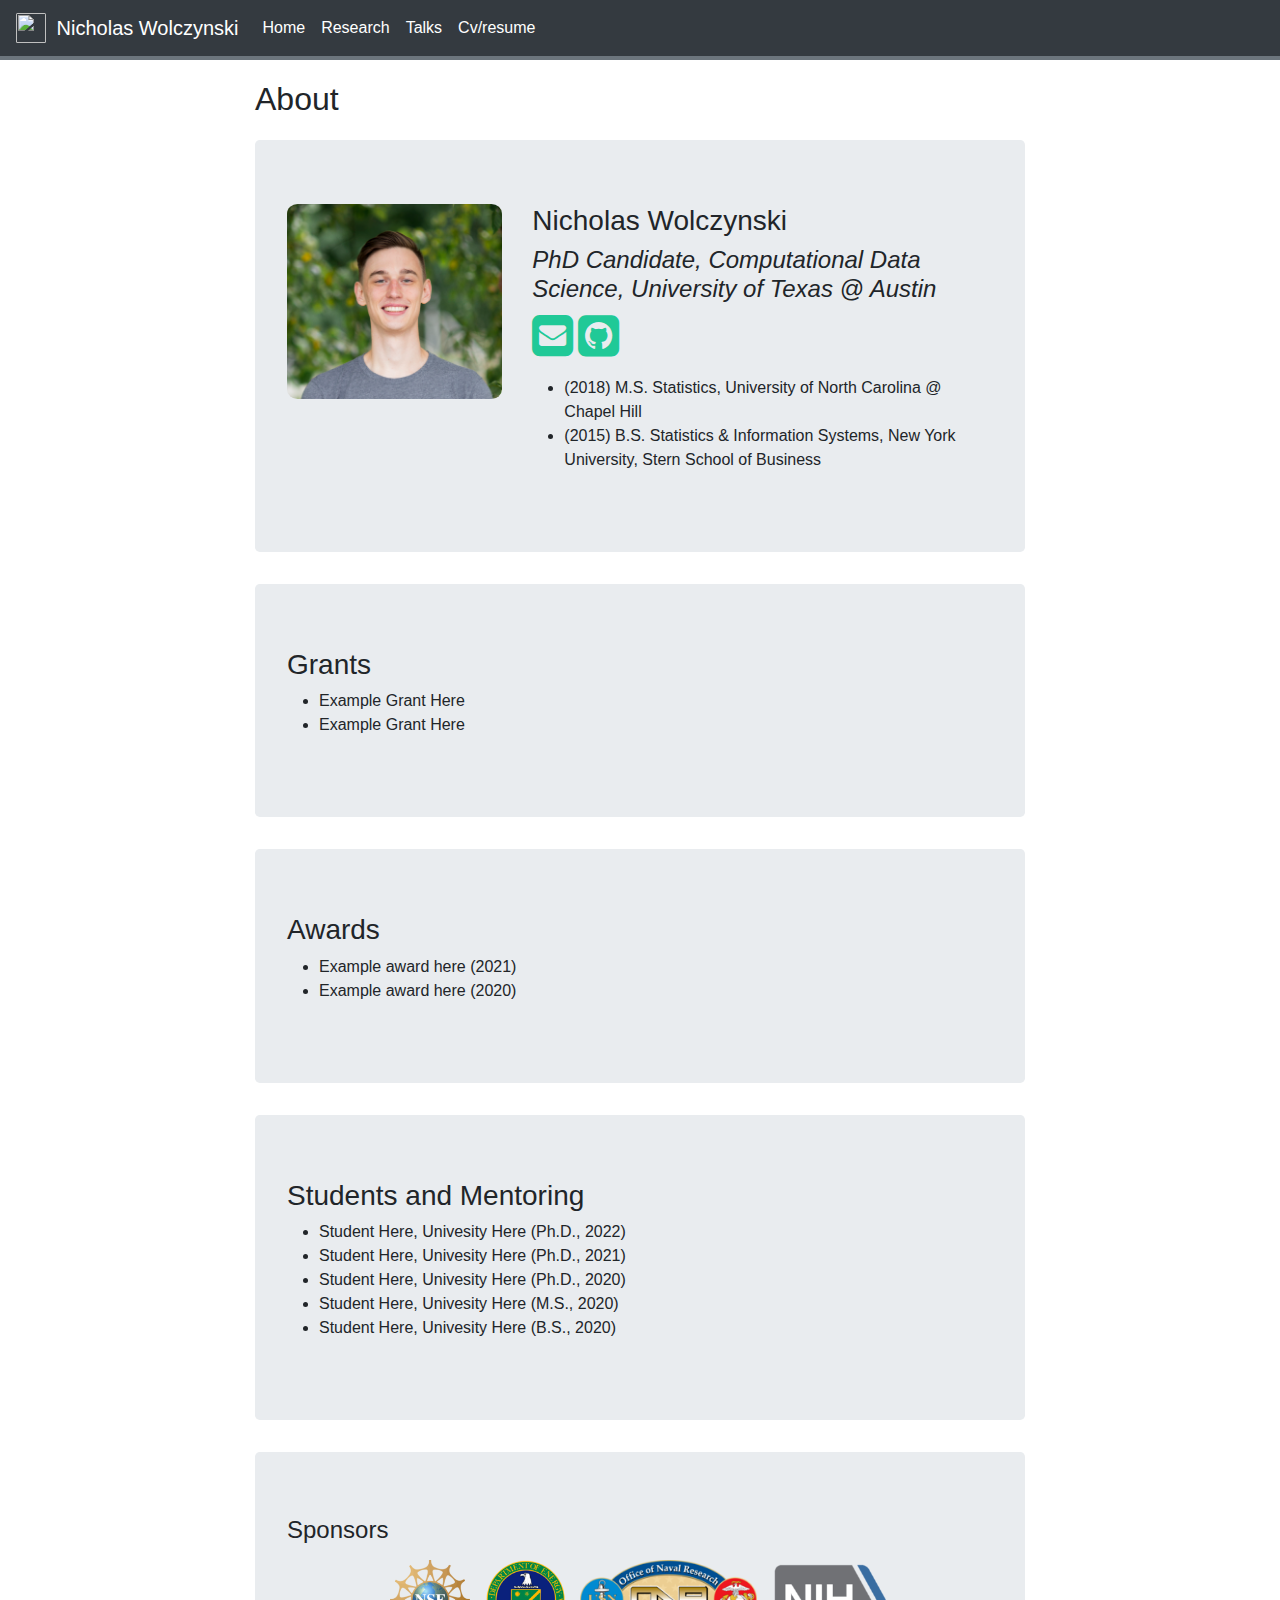
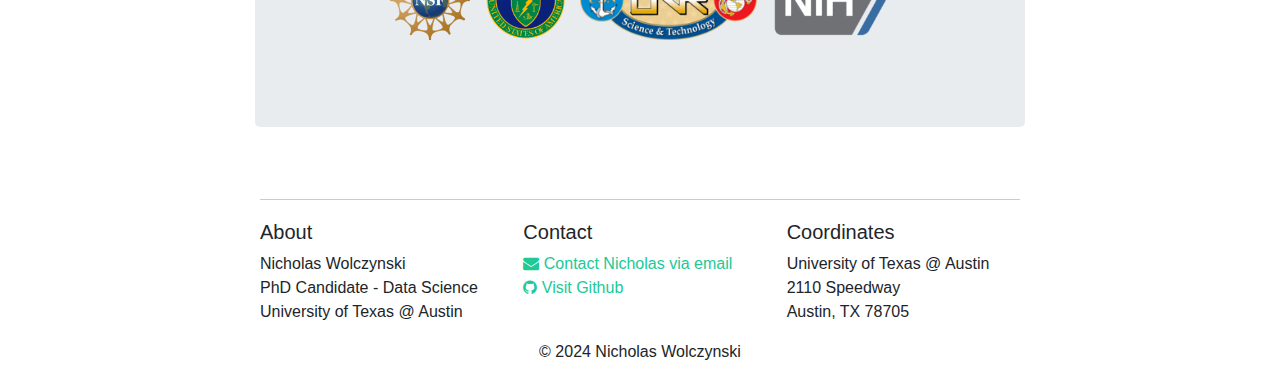
==== about/index.html @ fd1954d8 "Site updated at 2024-09-14 20:59:19 UTC" ====
<!DOCTYPE html>
<html>

  <head>
  <meta charset="utf-8">
  <meta http-equiv="X-UA-Compatible" content="IE=edge">
  <meta name="viewport" content="width=device-width, initial-scale=1">

  <title>About - Nicholas Wolczynski</title>
  <meta name="description" content="Academic webpage of Nicholas Wolczynski">
  <link rel="stylesheet" href="/assets/main.css">
  <link rel="canonical" href="/about/">
  <link rel="shortcut icon" type ="image/x-icon" href="/favicon.ico">
  <link rel="stylesheet" href="https://maxcdn.bootstrapcdn.com/font-awesome/4.2.0/css/font-awesome.min.css">
  <link rel="stylesheet" href="https://cdn.rawgit.com/jpswalsh/academicons/master/css/academicons.min.css">

  <link rel="preconnect" href="https://player.vimeo.com">
  <link rel="preconnect" href="https://i.vimeocdn.com">
  <link rel="preconnect" href="https://f.vimeocdn.com">

  <!-- Bootstrap CSS -->
  <link rel="stylesheet" href="https://stackpath.bootstrapcdn.com/bootstrap/4.3.1/css/bootstrap.min.css">

  <!-- Bootstrap JS and dependencies -->
  <script src="https://code.jquery.com/jquery-3.3.1.slim.min.js"></script>
  <script src="https://cdnjs.cloudflare.com/ajax/libs/popper.js/1.14.7/umd/popper.min.js"></script>
  <script src="https://stackpath.bootstrapcdn.com/bootstrap/4.3.1/js/bootstrap.min.js"></script>




<!-- Google Analytics (original) -->
<script>
  (function(i,s,o,g,r,a,m){i['GoogleAnalyticsObject']=r;i[r]=i[r]||function(){
  (i[r].q=i[r].q||[]).push(arguments)},i[r].l=1*new Date();a=s.createElement(o),
  m=s.getElementsByTagName(o)[0];a.async=1;a.src=g;m.parentNode.insertBefore(a,m)
  })(window,document,'script','https://www.google-analytics.com/analytics.js','ga');

  ga('create', '', 'auto');
  ga('send', 'pageview');

</script>

<!-- Global site tag (gtag.js) - Google Analytics 4 -->
<script async src="https://www.googletagmanager.com/gtag/js?id="></script>
<script>
  window.dataLayer = window.dataLayer || [];
  function gtag(){dataLayer.push(arguments);}
  gtag('js', new Date());

  gtag('config', '');
</script>

<!-- Google Tag Manager -->
<script>(function(w,d,s,l,i){w[l]=w[l]||[];w[l].push({'gtm.start':
new Date().getTime(),event:'gtm.js'});var f=d.getElementsByTagName(s)[0],
j=d.createElement(s),dl=l!='dataLayer'?'&l='+l:'';j.async=true;j.src=
'https://www.googletagmanager.com/gtm.js?id='+i+dl;f.parentNode.insertBefore(j,f);
    })(window,document,'script','dataLayer','');</script>
<!-- End Google Tag Manager -->



<script>
MathJax = {
    tex: {
    inlineMath: [ ['$', '$'], ['\\(', '\\)'] ],
    tags: 'ams'  // should be 'ams', 'none', or 'all' }. This line makes the equation numbering and labeling work
    }, 
    svg: {
    fontCache: 'global'
    }
};
</script>
<script
    type="text/javascript" id="MathJax-script" async
    src="https://cdn.jsdelivr.net/npm/mathjax@3/es5/tex-svg.js">
</script> 

</head>


  <body>

    <!-- Google Tag Manager (noscript) -->
<noscript><iframe src="https://www.googletagmanager.com/ns.html?id="
height="0" width="0" style="display:none;visibility:hidden"></iframe></noscript>
<!-- End Google Tag Manager (noscript) -->

<nav class="navbar sticky-top navbar-expand-md navbar-dark bg-dark">
    <a class="navbar-brand" href="/">
     <img src="/favicon.ico" width="30" height="30" style="margin-right:5px" class="d-inline-block align-top" alt="">
      Nicholas Wolczynski
    </a>
    <button class="toggler navbar-toggler collapsed" type="button" data-bs-toggle="collapse" data-bs-target="#navbarColor02" aria-controls="navbarColor02" aria-expanded="false" aria-label="Toggle navigation">
        <span class="navbar-toggler-icon"></span>
    </button>

    <div class="collapse navbar-collapse" id="navbarColor02">
        <div class="navbar-nav mr-auto">
            <a class="nav-item nav-link" href="/">Home</a>
                   
                <a class="nav-item nav-link" href="/research">Research</a>
                   
                <a class="nav-item nav-link" href="/talks">Talks</a>
                   
                <a class="nav-item nav-link" href="/cv/Resume">Cv/resume</a>
            
        </div>
    </div>
</nav>


    <div class="container-fluid">
      <div class="row">
        <div id="gridid" class="col-sm-12 col-xs-12">
  <h2 id="about">About</h2>

<div class="jumbotron">
  <div class="row">
    <div class="col-sm-4">
      <p><img src="/images/headshot.jpg" width="100%" style="max-width:250px" /></p>
    </div>
    <div class="col-sm-8 col-xs-12">
      <h3>Nicholas Wolczynski</h3>
      <h4><i>PhD Candidate, Computational Data Science, University of Texas @ Austin</i></h4>
      <p><a href="mailto:nicholas@mccombs.utexas.edu" target="_blank"><i class="fa fa-envelope-square fa-3x"></i></a> 
   <a href="/cv/cv.pdf" target="_blank"><i class="ai ai-cv-square ai-3x"></i></a> 
   <a href="https://scholar.google.com/citations?user=3R1AJNMAAAAJ&amp;hl=en" target="_blank"><i class="ai ai-google-scholar-square ai-3x"></i></a> 
   <a href="https://github.com/ridicholas" target="_blank"><i class="fa fa-github-square fa-3x"></i></a></p>

      <ul style="overflow: hidden">
    
      <li>(2018) M.S. Statistics, University of North Carolina @ Chapel Hill</li>
    
      <li>(2015) B.S. Statistics &amp; Information Systems, New York University, Stern School of Business</li>
    
  </ul>

    </div>
  </div>
</div>

<div class="jumbotron">
  <h3>Grants</h3>
  <ul>
    
      <li>Example Grant Here</li>
    
      <li>Example Grant Here</li>
    
  </ul>
</div>

<div class="jumbotron">
  <h3>Awards</h3>
  <ul>
    
      <li>Example award here (2021)</li>
    
      <li>Example award here (2020)</li>
    
  </ul>
</div>

<div class="jumbotron">
  <h3>Students and Mentoring</h3>
  <ul>
    
      <li>Student Here, Univesity Here (Ph.D., 2022)</li>
    
      <li>Student Here, Univesity Here (Ph.D., 2021)</li>
    
      <li>Student Here, Univesity Here (Ph.D., 2020)</li>
    
      <li>Student Here, Univesity Here (M.S., 2020)</li>
    
      <li>Student Here, Univesity Here (B.S., 2020)</li>
    
  </ul>
</div>

<div class="jumbotron">
  <h4>Sponsors</h4>
  <div style="display:block; text-align:center; margin-left:auto; margin-right:auto;">
    <p><a href="https://www.nsf.gov/" target="_blank"><img src="/images/NSF.png" style="max-height: 80px; max-width: 200px; margin: 1%" /></a><a href="https://www.energy.gov/" target="_blank"><img src="/images/doe_logo.png" style="max-height: 80px; max-width: 200px; margin: 1%" /></a><a href="https://www.onr.navy.mil/" target="_blank"><img src="/images/onr_logo.png" style="max-height: 80px; max-width: 200px; margin: 1%" /></a><a href="https://www.nih.gov/" target="_blank"><img src="/images/NIH-logo.png" style="max-height: 80px; max-width: 200px; margin: 1%" /></a></p>
  </div>
</div>

</div>

      </div>
    </div>

    <br/>
<section id="footer">
<div class="container-footer">
  <hr style="border-top: 1px solid #303030; margin-bottom: 20px;"> <!-- Divider -->
  <div class="panel-footer">
	  <div class="row">
		<div class="col-sm-4">
		    <h5>About</h5>	
            <p>Nicholas Wolczynski<br/> PhD Candidate - Data Science<br/> University of Texas @ Austin
</p>
		</div>

		<div class="col-sm-4">
		    <h5>Contact</h5>	
            <p><a href="mailto:nicholas@mccombs.utexas.edu" target="_blank"><i class="fa fa-envelope fa-1x"></i> Contact Nicholas via email</a> <br/> <a href="https://github.com/ridicholas"><i class="fa fa-github fa-1x"></i> Visit Github</a>
</p>
		</div>

		<div class="col-sm-4">
		    <h5>Coordinates</h5>	
            <p>University of Texas @ Austin<br/> 2110 Speedway<br/> Austin, TX 78705
</p>
		</div>
	  </div>

      <center><p>&copy 2024 Nicholas Wolczynski </p></center>
	</div>
  </div>
</div>

<script src="/assets/javascript/bootstrap/bootstrap.bundle.min.js"></script>



  </body>

</html>
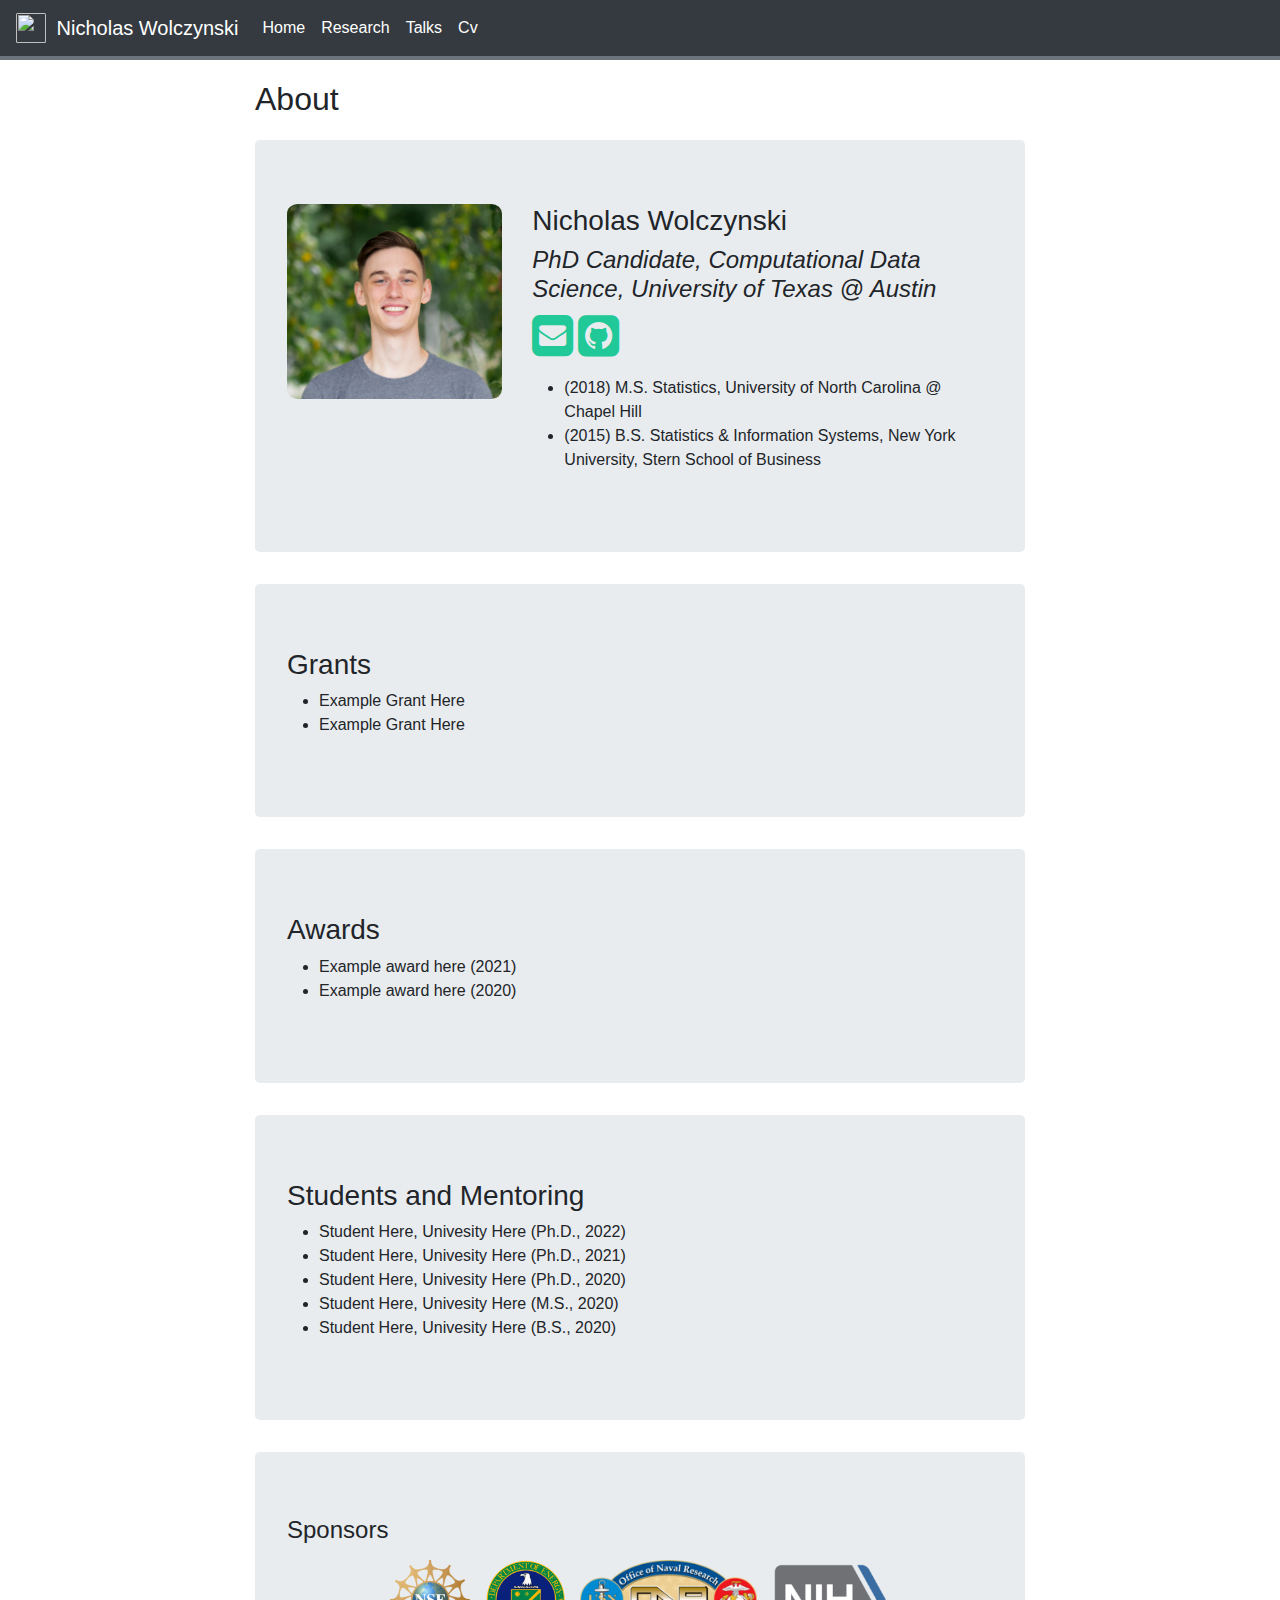
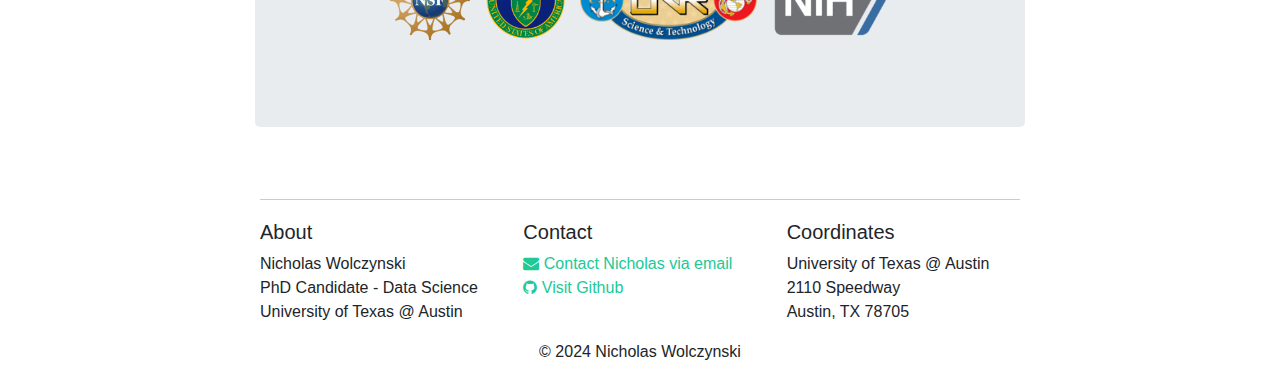
==== commit 5c164dfc: "Site updated at 2024-09-14 22:03:29 UTC" ====
--- a/about/index.html
+++ b/about/index.html
@@ -104,7 +104,7 @@
                    
                 <a class="nav-item nav-link" href="/talks">Talks</a>
                    
-                <a class="nav-item nav-link" href="/cv/Resume">Cv/resume</a>
+                <a class="nav-item nav-link" href="/CV">Cv</a>
             
         </div>
     </div>
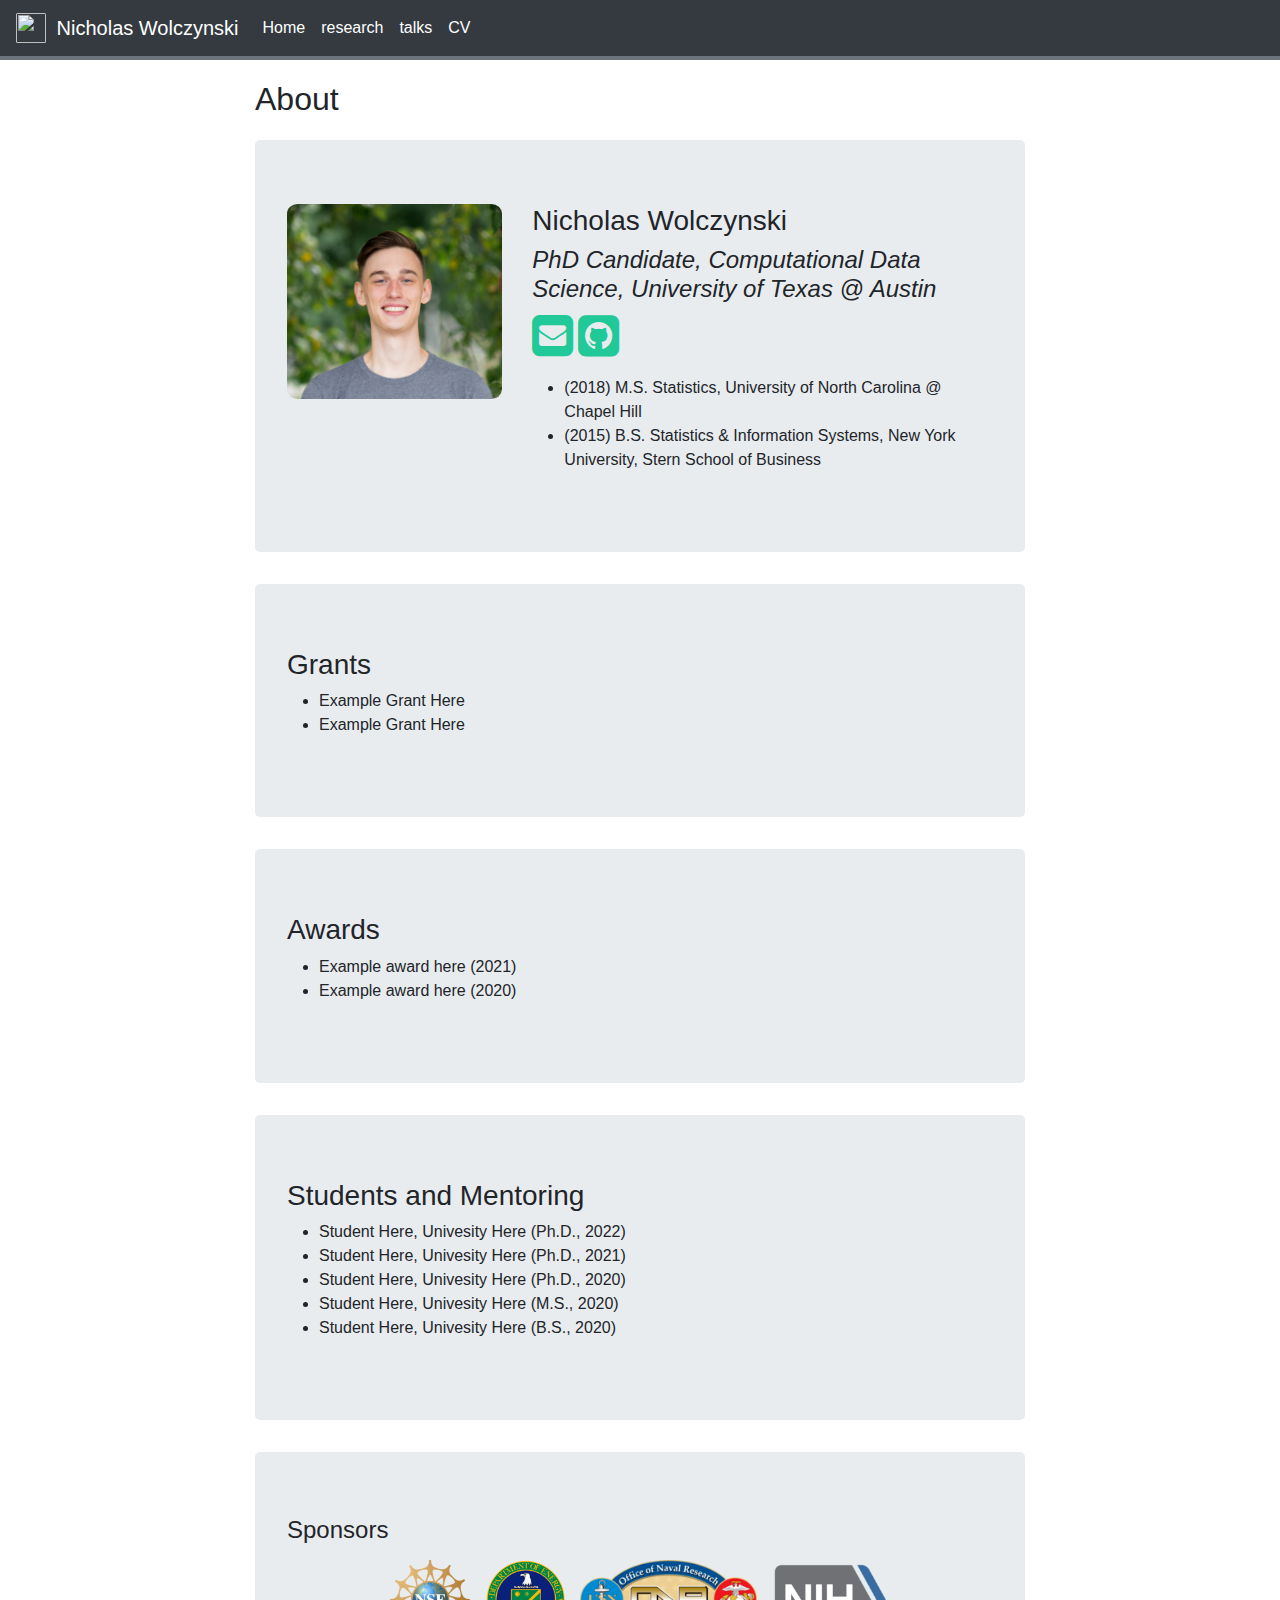
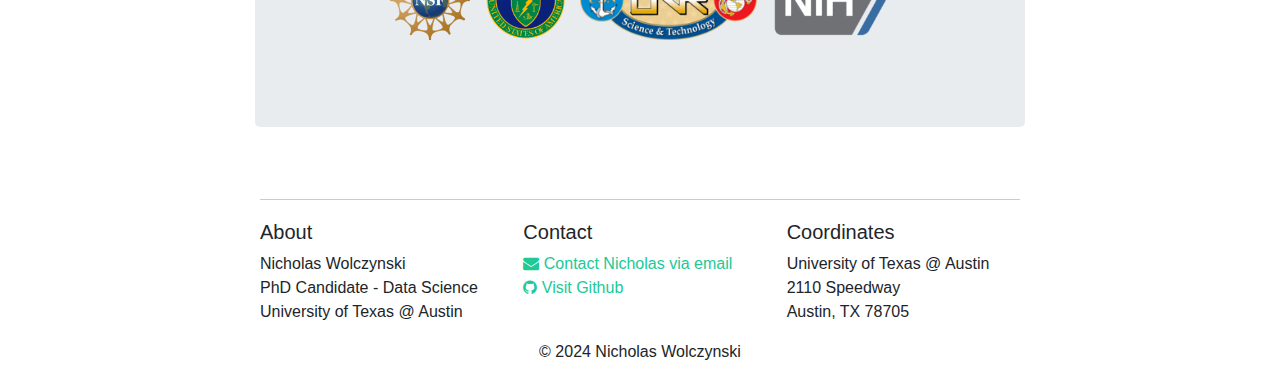
==== commit eab38c6c: "Site updated at 2024-09-15 16:46:23 UTC" ====
--- a/about/index.html
+++ b/about/index.html
@@ -100,11 +100,11 @@
         <div class="navbar-nav mr-auto">
             <a class="nav-item nav-link" href="/">Home</a>
                    
-                <a class="nav-item nav-link" href="/research">Research</a>
+                <a class="nav-item nav-link" href="/research">research</a>
                    
-                <a class="nav-item nav-link" href="/talks">Talks</a>
+                <a class="nav-item nav-link" href="/talks">talks</a>
                    
-                <a class="nav-item nav-link" href="/CV">Cv</a>
+                <a class="nav-item nav-link" href="/CV">CV</a>
             
         </div>
     </div>
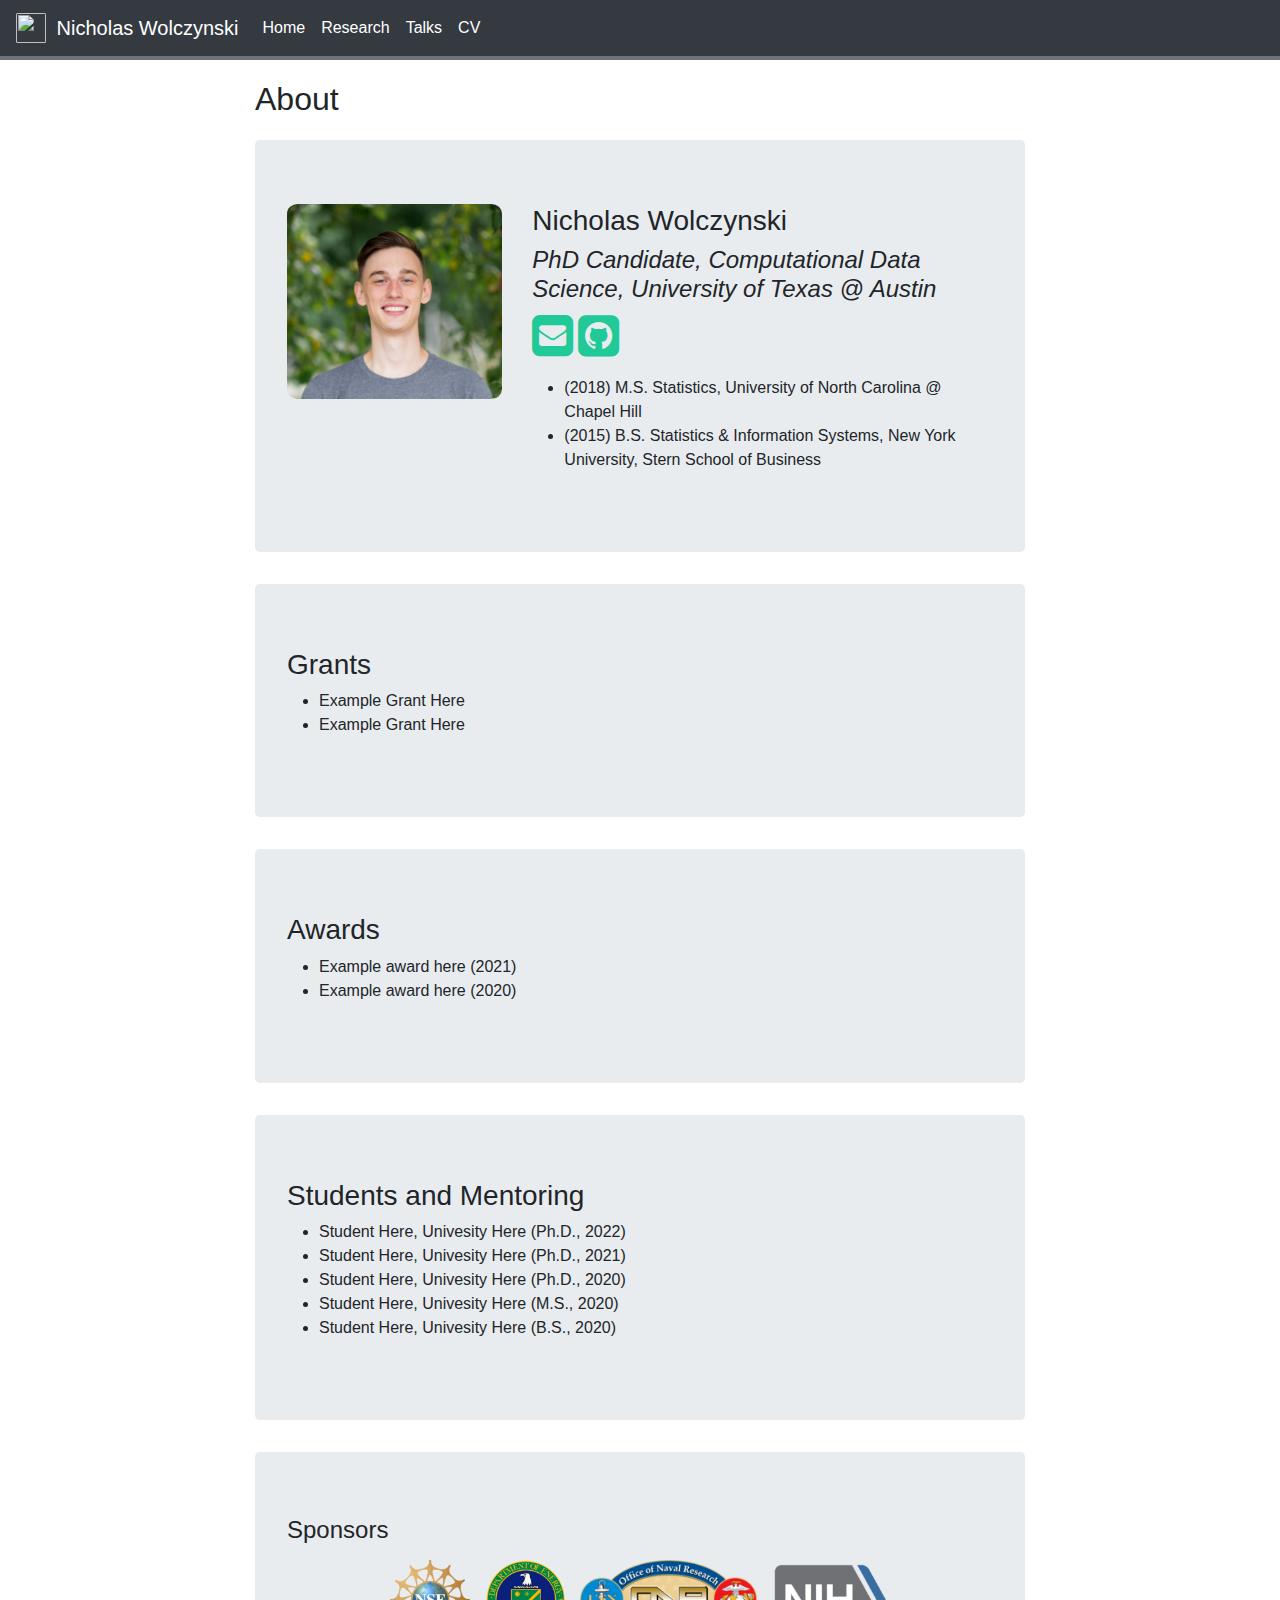
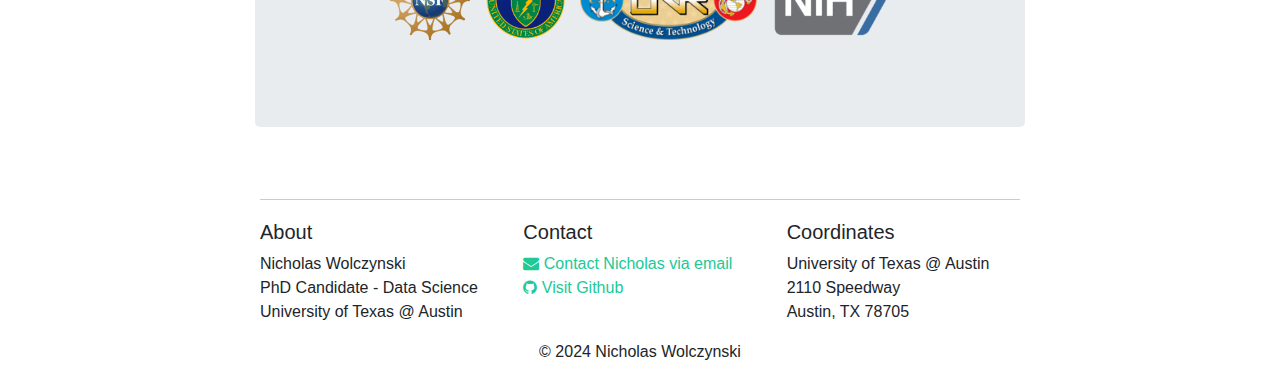
==== commit 29537354: "Site updated at 2024-09-15 16:47:29 UTC" ====
--- a/about/index.html
+++ b/about/index.html
@@ -100,9 +100,9 @@
         <div class="navbar-nav mr-auto">
             <a class="nav-item nav-link" href="/">Home</a>
                    
-                <a class="nav-item nav-link" href="/research">research</a>
+                <a class="nav-item nav-link" href="/Research">Research</a>
                    
-                <a class="nav-item nav-link" href="/talks">talks</a>
+                <a class="nav-item nav-link" href="/Talks">Talks</a>
                    
                 <a class="nav-item nav-link" href="/CV">CV</a>
             
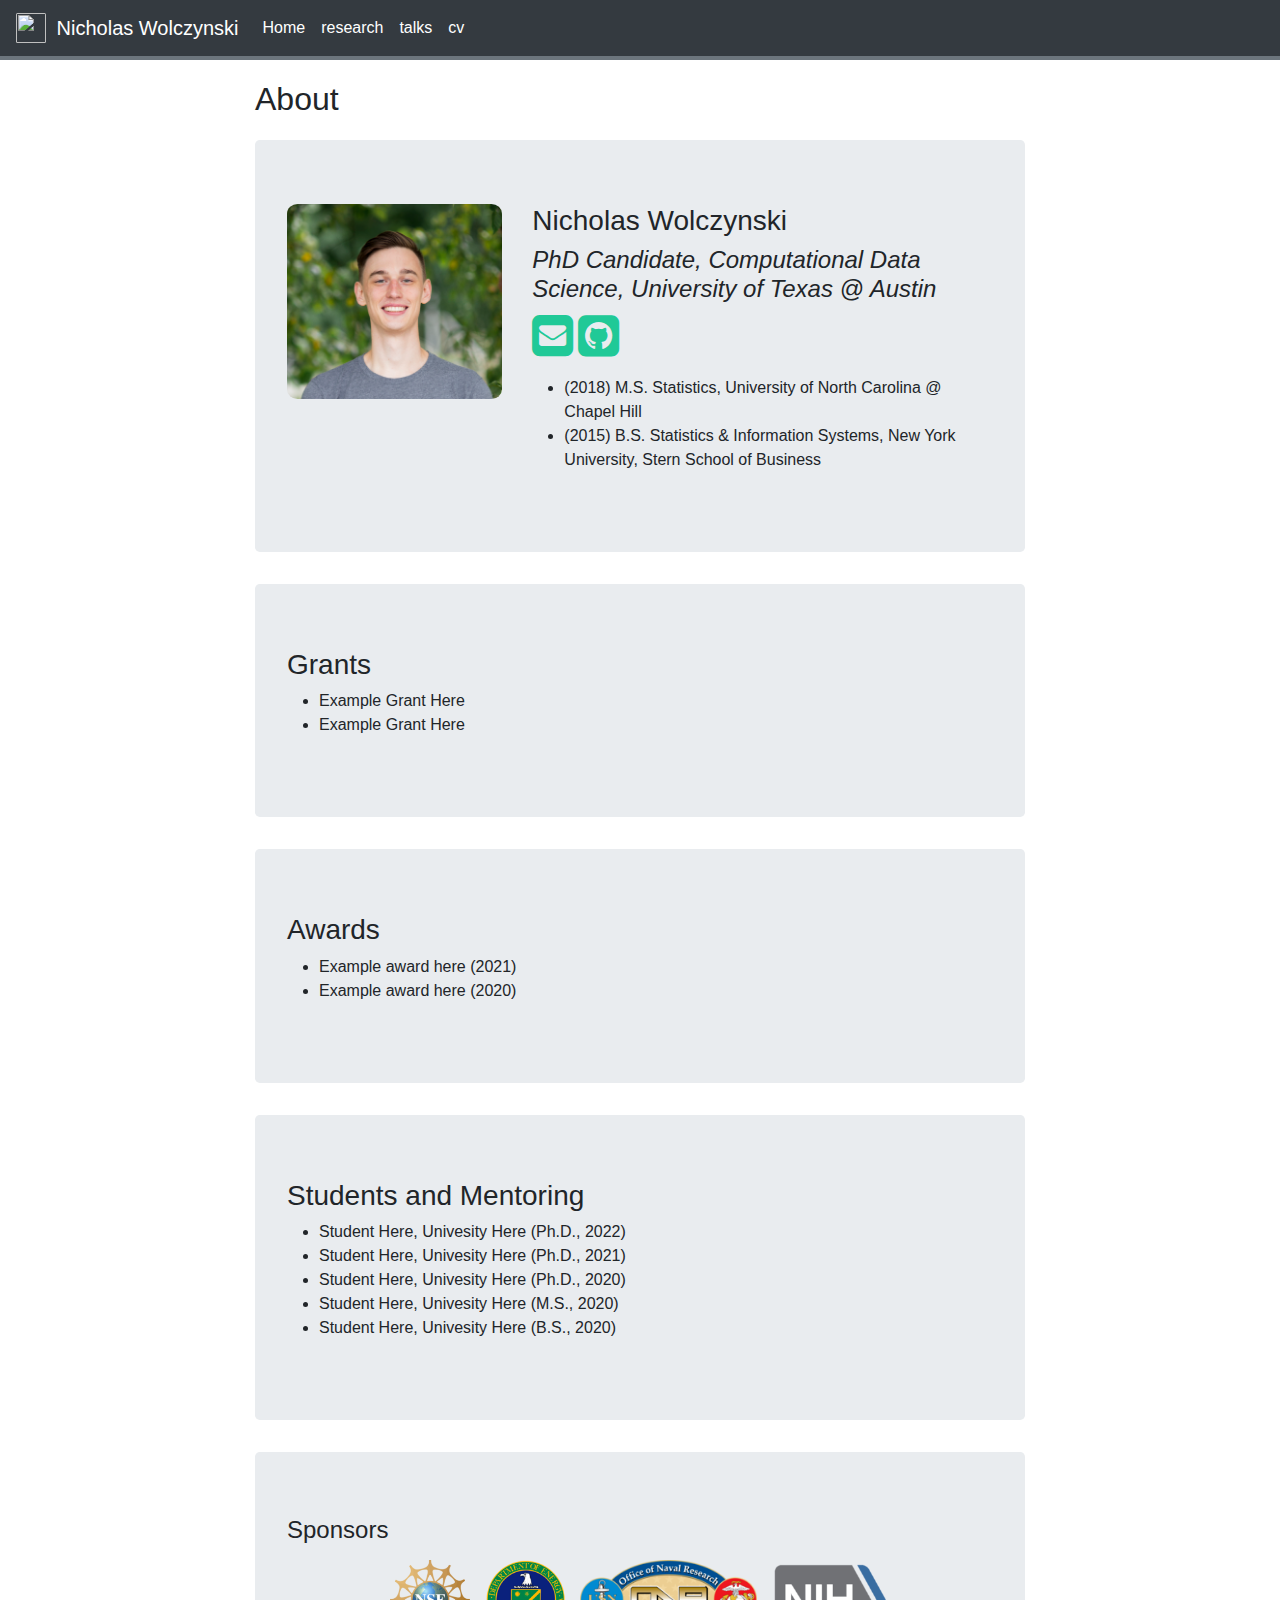
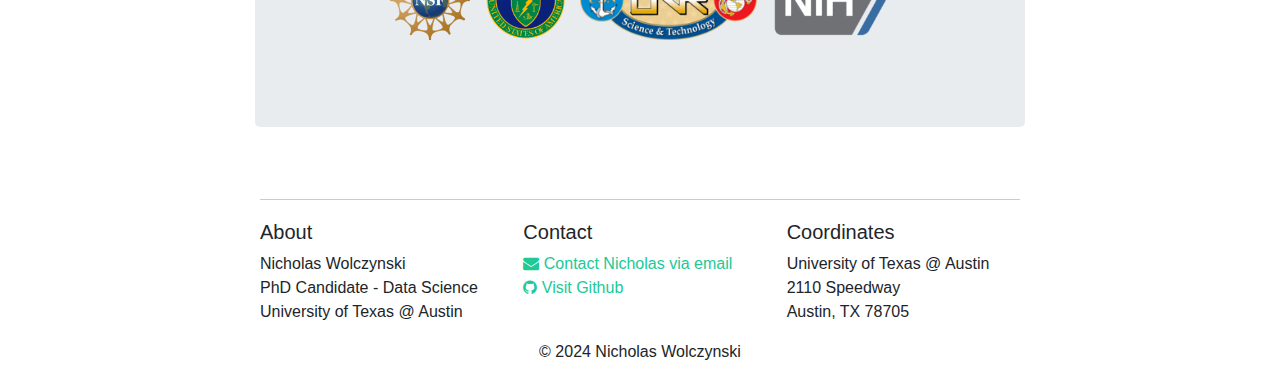
==== commit dcc121f4: "Site updated at 2024-09-15 17:06:51 UTC" ====
--- a/about/index.html
+++ b/about/index.html
@@ -9,8 +9,8 @@
   <title>About - Nicholas Wolczynski</title>
   <meta name="description" content="Academic webpage of Nicholas Wolczynski">
   <link rel="stylesheet" href="/assets/main.css">
-  <link rel="canonical" href="/about/">
-  <link rel="shortcut icon" type ="image/x-icon" href="/favicon.ico">
+  <link rel="canonical" href="https://ridicholas.github.io//about/">
+  <link rel="shortcut icon" type ="image/x-icon" href="https://ridicholas.github.io//favicon.ico">
   <link rel="stylesheet" href="https://maxcdn.bootstrapcdn.com/font-awesome/4.2.0/css/font-awesome.min.css">
   <link rel="stylesheet" href="https://cdn.rawgit.com/jpswalsh/academicons/master/css/academicons.min.css">
 
@@ -88,8 +88,8 @@
 <!-- End Google Tag Manager (noscript) -->
 
 <nav class="navbar sticky-top navbar-expand-md navbar-dark bg-dark">
-    <a class="navbar-brand" href="/">
-     <img src="/favicon.ico" width="30" height="30" style="margin-right:5px" class="d-inline-block align-top" alt="">
+    <a class="navbar-brand" href="https://ridicholas.github.io//">
+     <img src="https://ridicholas.github.io//favicon.ico" width="30" height="30" style="margin-right:5px" class="d-inline-block align-top" alt="">
       Nicholas Wolczynski
     </a>
     <button class="toggler navbar-toggler collapsed" type="button" data-bs-toggle="collapse" data-bs-target="#navbarColor02" aria-controls="navbarColor02" aria-expanded="false" aria-label="Toggle navigation">
@@ -98,13 +98,13 @@
 
     <div class="collapse navbar-collapse" id="navbarColor02">
         <div class="navbar-nav mr-auto">
-            <a class="nav-item nav-link" href="/">Home</a>
+            <a class="nav-item nav-link" href="https://ridicholas.github.io//">Home</a>
                    
-                <a class="nav-item nav-link" href="/Research">Research</a>
+                <a class="nav-item nav-link" href="https://ridicholas.github.io//research">research</a>
                    
-                <a class="nav-item nav-link" href="/Talks">Talks</a>
+                <a class="nav-item nav-link" href="https://ridicholas.github.io//talks">talks</a>
                    
-                <a class="nav-item nav-link" href="/CV">CV</a>
+                <a class="nav-item nav-link" href="https://ridicholas.github.io//cv">cv</a>
             
         </div>
     </div>
@@ -119,13 +119,13 @@
 <div class="jumbotron">
   <div class="row">
     <div class="col-sm-4">
-      <p><img src="/images/headshot.jpg" width="100%" style="max-width:250px" /></p>
+      <p><img src="https://ridicholas.github.io//images/headshot.jpg" width="100%" style="max-width:250px" /></p>
     </div>
     <div class="col-sm-8 col-xs-12">
       <h3>Nicholas Wolczynski</h3>
       <h4><i>PhD Candidate, Computational Data Science, University of Texas @ Austin</i></h4>
       <p><a href="mailto:nicholas@mccombs.utexas.edu" target="_blank"><i class="fa fa-envelope-square fa-3x"></i></a> 
-   <a href="/cv/cv.pdf" target="_blank"><i class="ai ai-cv-square ai-3x"></i></a> 
+   <a href="https://ridicholas.github.io//cv/cv.pdf" target="_blank"><i class="ai ai-cv-square ai-3x"></i></a> 
    <a href="https://scholar.google.com/citations?user=3R1AJNMAAAAJ&amp;hl=en" target="_blank"><i class="ai ai-google-scholar-square ai-3x"></i></a> 
    <a href="https://github.com/ridicholas" target="_blank"><i class="fa fa-github-square fa-3x"></i></a></p>
 
@@ -183,7 +183,7 @@
 <div class="jumbotron">
   <h4>Sponsors</h4>
   <div style="display:block; text-align:center; margin-left:auto; margin-right:auto;">
-    <p><a href="https://www.nsf.gov/" target="_blank"><img src="/images/NSF.png" style="max-height: 80px; max-width: 200px; margin: 1%" /></a><a href="https://www.energy.gov/" target="_blank"><img src="/images/doe_logo.png" style="max-height: 80px; max-width: 200px; margin: 1%" /></a><a href="https://www.onr.navy.mil/" target="_blank"><img src="/images/onr_logo.png" style="max-height: 80px; max-width: 200px; margin: 1%" /></a><a href="https://www.nih.gov/" target="_blank"><img src="/images/NIH-logo.png" style="max-height: 80px; max-width: 200px; margin: 1%" /></a></p>
+    <p><a href="https://www.nsf.gov/" target="_blank"><img src="https://ridicholas.github.io//images/NSF.png" style="max-height: 80px; max-width: 200px; margin: 1%" /></a><a href="https://www.energy.gov/" target="_blank"><img src="https://ridicholas.github.io//images/doe_logo.png" style="max-height: 80px; max-width: 200px; margin: 1%" /></a><a href="https://www.onr.navy.mil/" target="_blank"><img src="https://ridicholas.github.io//images/onr_logo.png" style="max-height: 80px; max-width: 200px; margin: 1%" /></a><a href="https://www.nih.gov/" target="_blank"><img src="https://ridicholas.github.io//images/NIH-logo.png" style="max-height: 80px; max-width: 200px; margin: 1%" /></a></p>
   </div>
 </div>
 
--- a/assets/main.css
+++ b/assets/main.css
@@ -22816,7 +22816,7 @@
   background-size: cover;
   background-position: center;
   background-repeat: no-repeat;
-  background-image: url("/images/thumbs/3dtrain.jpeg");
+  background-image: url("https://ridicholas.github.io//images/thumbs/3dtrain.jpeg");
 }
 
 .embed-container {
@@ -22832,12 +22832,12 @@
 
 .embed-container-spleen {
   height: 155px;
-  background-image: url("/images/thumbs/spleen.jpg");
+  background-image: url("https://ridicholas.github.io//images/thumbs/spleen.jpg");
 }
 
 .embed-container-leuk {
   height: 112px;
-  background-image: url("/images/thumbs/spleen.jpg");
+  background-image: url("https://ridicholas.github.io//images/thumbs/spleen.jpg");
 }
 
 .MathJax_ref {
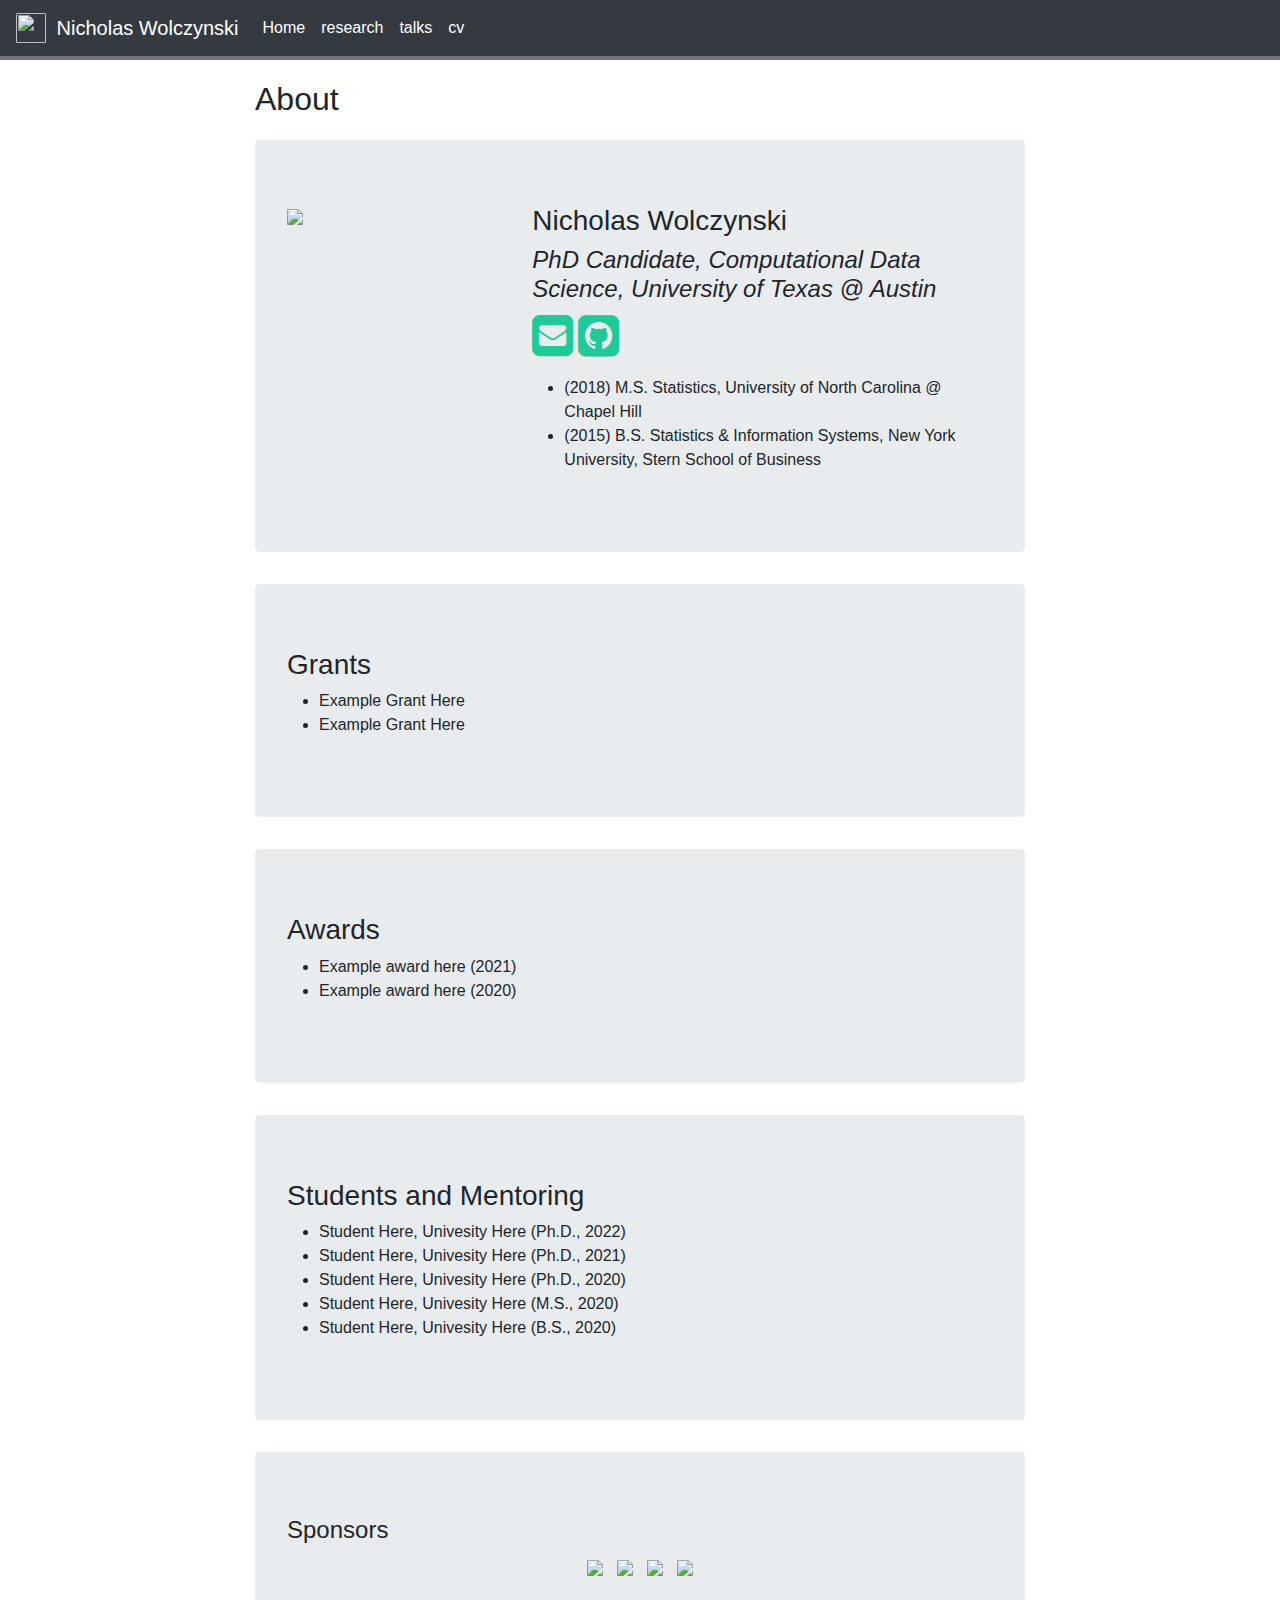
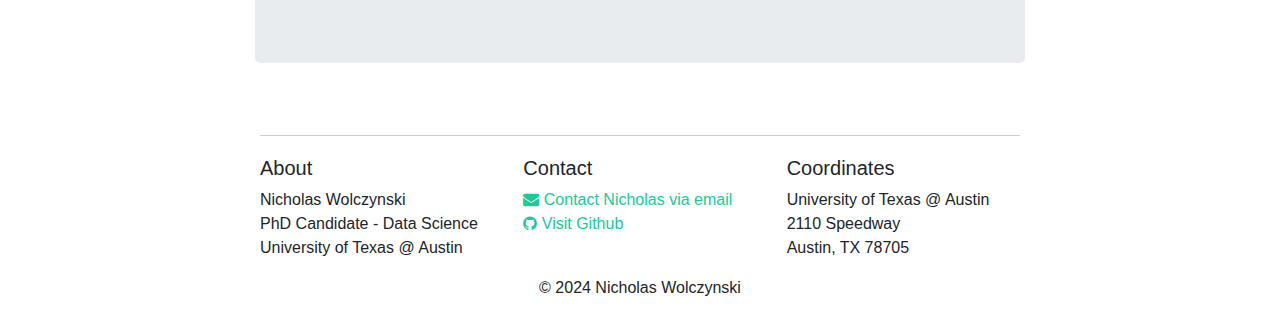
==== commit eb6e248d: "Site updated at 2024-09-15 17:26:16 UTC" ====
--- a/about/index.html
+++ b/about/index.html
@@ -9,8 +9,8 @@
   <title>About - Nicholas Wolczynski</title>
   <meta name="description" content="Academic webpage of Nicholas Wolczynski">
   <link rel="stylesheet" href="/assets/main.css">
-  <link rel="canonical" href="https://ridicholas.github.io//about/">
-  <link rel="shortcut icon" type ="image/x-icon" href="https://ridicholas.github.io//favicon.ico">
+  <link rel="canonical" href="https://isnicholas.com/about/">
+  <link rel="shortcut icon" type ="image/x-icon" href="https://isnicholas.com/favicon.ico">
   <link rel="stylesheet" href="https://maxcdn.bootstrapcdn.com/font-awesome/4.2.0/css/font-awesome.min.css">
   <link rel="stylesheet" href="https://cdn.rawgit.com/jpswalsh/academicons/master/css/academicons.min.css">
 
@@ -88,8 +88,8 @@
 <!-- End Google Tag Manager (noscript) -->
 
 <nav class="navbar sticky-top navbar-expand-md navbar-dark bg-dark">
-    <a class="navbar-brand" href="https://ridicholas.github.io//">
-     <img src="https://ridicholas.github.io//favicon.ico" width="30" height="30" style="margin-right:5px" class="d-inline-block align-top" alt="">
+    <a class="navbar-brand" href="https://isnicholas.com/">
+     <img src="https://isnicholas.com/favicon.ico" width="30" height="30" style="margin-right:5px" class="d-inline-block align-top" alt="">
       Nicholas Wolczynski
     </a>
     <button class="toggler navbar-toggler collapsed" type="button" data-bs-toggle="collapse" data-bs-target="#navbarColor02" aria-controls="navbarColor02" aria-expanded="false" aria-label="Toggle navigation">
@@ -98,13 +98,13 @@
 
     <div class="collapse navbar-collapse" id="navbarColor02">
         <div class="navbar-nav mr-auto">
-            <a class="nav-item nav-link" href="https://ridicholas.github.io//">Home</a>
+            <a class="nav-item nav-link" href="https://isnicholas.com/">Home</a>
                    
-                <a class="nav-item nav-link" href="https://ridicholas.github.io//research">research</a>
+                <a class="nav-item nav-link" href="https://isnicholas.com/research">research</a>
                    
-                <a class="nav-item nav-link" href="https://ridicholas.github.io//talks">talks</a>
+                <a class="nav-item nav-link" href="https://isnicholas.com/talks">talks</a>
                    
-                <a class="nav-item nav-link" href="https://ridicholas.github.io//cv">cv</a>
+                <a class="nav-item nav-link" href="https://isnicholas.com/cv">cv</a>
             
         </div>
     </div>
@@ -119,13 +119,13 @@
 <div class="jumbotron">
   <div class="row">
     <div class="col-sm-4">
-      <p><img src="https://ridicholas.github.io//images/headshot.jpg" width="100%" style="max-width:250px" /></p>
+      <p><img src="https://isnicholas.com/images/headshot.jpg" width="100%" style="max-width:250px" /></p>
     </div>
     <div class="col-sm-8 col-xs-12">
       <h3>Nicholas Wolczynski</h3>
       <h4><i>PhD Candidate, Computational Data Science, University of Texas @ Austin</i></h4>
       <p><a href="mailto:nicholas@mccombs.utexas.edu" target="_blank"><i class="fa fa-envelope-square fa-3x"></i></a> 
-   <a href="https://ridicholas.github.io//cv/cv.pdf" target="_blank"><i class="ai ai-cv-square ai-3x"></i></a> 
+   <a href="https://isnicholas.com/cv/cv.pdf" target="_blank"><i class="ai ai-cv-square ai-3x"></i></a> 
    <a href="https://scholar.google.com/citations?user=3R1AJNMAAAAJ&amp;hl=en" target="_blank"><i class="ai ai-google-scholar-square ai-3x"></i></a> 
    <a href="https://github.com/ridicholas" target="_blank"><i class="fa fa-github-square fa-3x"></i></a></p>
 
@@ -183,7 +183,7 @@
 <div class="jumbotron">
   <h4>Sponsors</h4>
   <div style="display:block; text-align:center; margin-left:auto; margin-right:auto;">
-    <p><a href="https://www.nsf.gov/" target="_blank"><img src="https://ridicholas.github.io//images/NSF.png" style="max-height: 80px; max-width: 200px; margin: 1%" /></a><a href="https://www.energy.gov/" target="_blank"><img src="https://ridicholas.github.io//images/doe_logo.png" style="max-height: 80px; max-width: 200px; margin: 1%" /></a><a href="https://www.onr.navy.mil/" target="_blank"><img src="https://ridicholas.github.io//images/onr_logo.png" style="max-height: 80px; max-width: 200px; margin: 1%" /></a><a href="https://www.nih.gov/" target="_blank"><img src="https://ridicholas.github.io//images/NIH-logo.png" style="max-height: 80px; max-width: 200px; margin: 1%" /></a></p>
+    <p><a href="https://www.nsf.gov/" target="_blank"><img src="https://isnicholas.com/images/NSF.png" style="max-height: 80px; max-width: 200px; margin: 1%" /></a><a href="https://www.energy.gov/" target="_blank"><img src="https://isnicholas.com/images/doe_logo.png" style="max-height: 80px; max-width: 200px; margin: 1%" /></a><a href="https://www.onr.navy.mil/" target="_blank"><img src="https://isnicholas.com/images/onr_logo.png" style="max-height: 80px; max-width: 200px; margin: 1%" /></a><a href="https://www.nih.gov/" target="_blank"><img src="https://isnicholas.com/images/NIH-logo.png" style="max-height: 80px; max-width: 200px; margin: 1%" /></a></p>
   </div>
 </div>
 
--- a/assets/main.css
+++ b/assets/main.css
@@ -22816,7 +22816,7 @@
   background-size: cover;
   background-position: center;
   background-repeat: no-repeat;
-  background-image: url("https://ridicholas.github.io//images/thumbs/3dtrain.jpeg");
+  background-image: url("https://isnicholas.com/images/thumbs/3dtrain.jpeg");
 }
 
 .embed-container {
@@ -22832,12 +22832,12 @@
 
 .embed-container-spleen {
   height: 155px;
-  background-image: url("https://ridicholas.github.io//images/thumbs/spleen.jpg");
+  background-image: url("https://isnicholas.com/images/thumbs/spleen.jpg");
 }
 
 .embed-container-leuk {
   height: 112px;
-  background-image: url("https://ridicholas.github.io//images/thumbs/spleen.jpg");
+  background-image: url("https://isnicholas.com/images/thumbs/spleen.jpg");
 }
 
 .MathJax_ref {
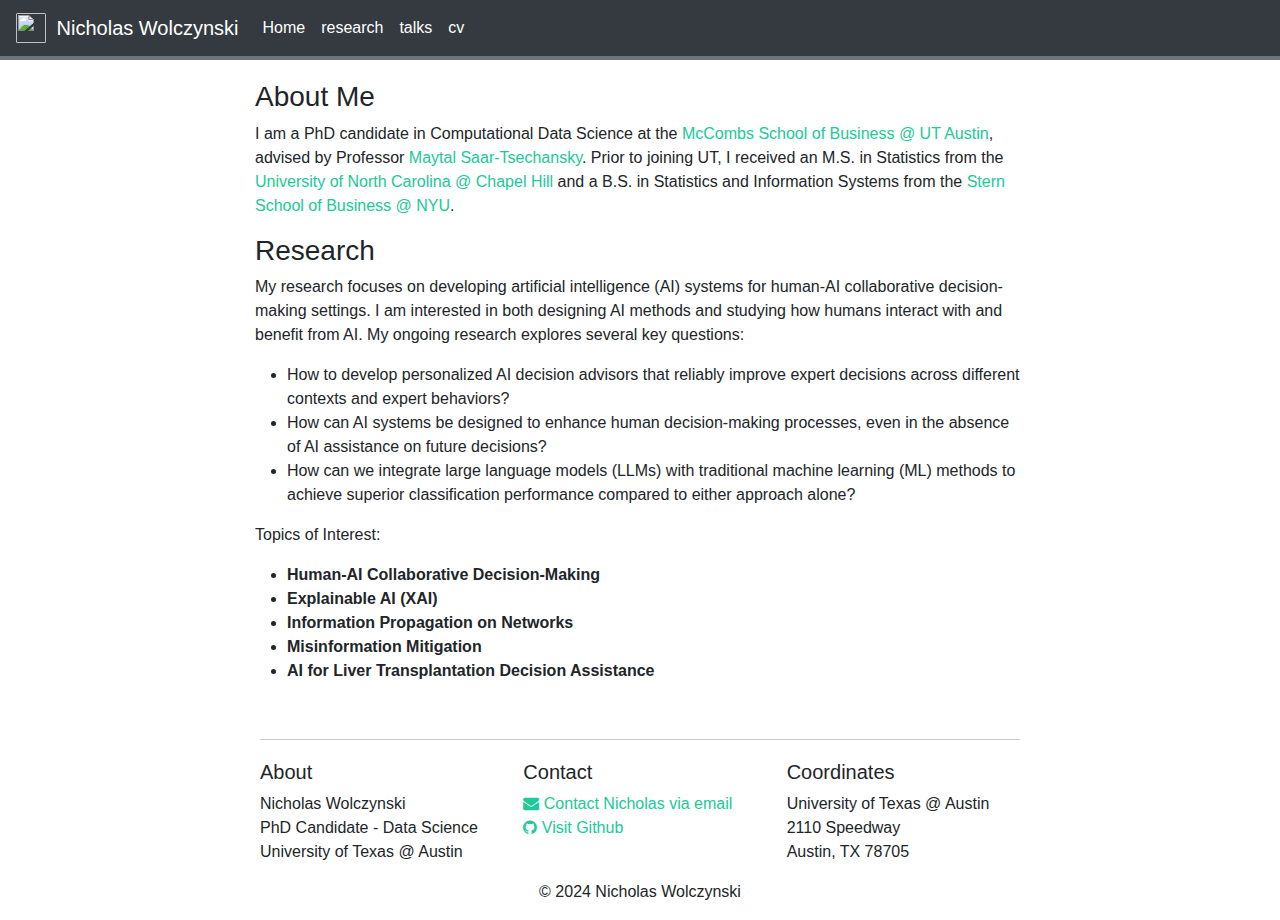
==== commit 6e50388f: "Site updated at 2024-10-02 21:51:46 UTC" ====
--- a/about/index.html
+++ b/about/index.html
@@ -114,78 +114,28 @@
     <div class="container-fluid">
       <div class="row">
         <div id="gridid" class="col-sm-12 col-xs-12">
-  <h2 id="about">About</h2>
+  <h3 id="about-me">About Me</h3>
 
-<div class="jumbotron">
-  <div class="row">
-    <div class="col-sm-4">
-      <p><img src="https://isnicholas.com/images/headshot.jpg" width="100%" style="max-width:250px" /></p>
-    </div>
-    <div class="col-sm-8 col-xs-12">
-      <h3>Nicholas Wolczynski</h3>
-      <h4><i>PhD Candidate, Computational Data Science, University of Texas @ Austin</i></h4>
-      <p><a href="mailto:nicholas@mccombs.utexas.edu" target="_blank"><i class="fa fa-envelope-square fa-3x"></i></a> 
-   <a href="https://isnicholas.com/cv/cv.pdf" target="_blank"><i class="ai ai-cv-square ai-3x"></i></a> 
-   <a href="https://scholar.google.com/citations?user=3R1AJNMAAAAJ&amp;hl=en" target="_blank"><i class="ai ai-google-scholar-square ai-3x"></i></a> 
-   <a href="https://github.com/ridicholas" target="_blank"><i class="fa fa-github-square fa-3x"></i></a></p>
+<p>I am a PhD candidate in Computational Data Science at the <a href="https://www.mccombs.utexas.edu/">McCombs School of Business @ UT Austin</a>, advised by Professor <a href="https://www.mccombs.utexas.edu/faculty-and-research/faculty-directory/maytal-saar-tsechansky/">Maytal Saar-Tsechansky</a>. Prior to joining UT, I received an M.S. in Statistics from the <a href="https://www.unc.edu/">University of North Carolina @ Chapel Hill</a> and a B.S. in Statistics and Information Systems from the <a href="https://www.stern.nyu.edu/">Stern School of Business @ NYU</a>.</p>
 
-      <ul style="overflow: hidden">
-    
-      <li>(2018) M.S. Statistics, University of North Carolina @ Chapel Hill</li>
-    
-      <li>(2015) B.S. Statistics &amp; Information Systems, New York University, Stern School of Business</li>
-    
-  </ul>
+<h3 id="research">Research</h3>
 
-    </div>
-  </div>
-</div>
+<p>My research focuses on developing artificial intelligence (AI) systems for human-AI collaborative decision-making settings. I am interested in both designing AI methods and studying how humans interact with and benefit from AI. My ongoing research explores several key questions:</p>
 
-<div class="jumbotron">
-  <h3>Grants</h3>
-  <ul>
-    
-      <li>Example Grant Here</li>
-    
-      <li>Example Grant Here</li>
-    
-  </ul>
-</div>
+<ul>
+  <li>How to develop personalized AI decision advisors that reliably improve expert decisions across different contexts and expert behaviors?</li>
+  <li>How can AI systems be designed to enhance human decision-making processes, even in the absence of AI assistance on future decisions?</li>
+  <li>How can we integrate large language models (LLMs) with traditional machine learning (ML) methods to achieve superior classification performance compared to either approach alone?</li>
+</ul>
 
-<div class="jumbotron">
-  <h3>Awards</h3>
-  <ul>
-    
-      <li>Example award here (2021)</li>
-    
-      <li>Example award here (2020)</li>
-    
-  </ul>
-</div>
-
-<div class="jumbotron">
-  <h3>Students and Mentoring</h3>
-  <ul>
-    
-      <li>Student Here, Univesity Here (Ph.D., 2022)</li>
-    
-      <li>Student Here, Univesity Here (Ph.D., 2021)</li>
-    
-      <li>Student Here, Univesity Here (Ph.D., 2020)</li>
-    
-      <li>Student Here, Univesity Here (M.S., 2020)</li>
-    
-      <li>Student Here, Univesity Here (B.S., 2020)</li>
-    
-  </ul>
-</div>
-
-<div class="jumbotron">
-  <h4>Sponsors</h4>
-  <div style="display:block; text-align:center; margin-left:auto; margin-right:auto;">
-    <p><a href="https://www.nsf.gov/" target="_blank"><img src="https://isnicholas.com/images/NSF.png" style="max-height: 80px; max-width: 200px; margin: 1%" /></a><a href="https://www.energy.gov/" target="_blank"><img src="https://isnicholas.com/images/doe_logo.png" style="max-height: 80px; max-width: 200px; margin: 1%" /></a><a href="https://www.onr.navy.mil/" target="_blank"><img src="https://isnicholas.com/images/onr_logo.png" style="max-height: 80px; max-width: 200px; margin: 1%" /></a><a href="https://www.nih.gov/" target="_blank"><img src="https://isnicholas.com/images/NIH-logo.png" style="max-height: 80px; max-width: 200px; margin: 1%" /></a></p>
-  </div>
-</div>
+<p>Topics of Interest:</p>
+<ul>
+  <li><strong>Human-AI Collaborative Decision-Making</strong></li>
+  <li><strong>Explainable AI (XAI)</strong></li>
+  <li><strong>Information Propagation on Networks</strong></li>
+  <li><strong>Misinformation Mitigation</strong></li>
+  <li><strong>AI for Liver Transplantation Decision Assistance</strong></li>
+</ul>
 
 </div>
 
